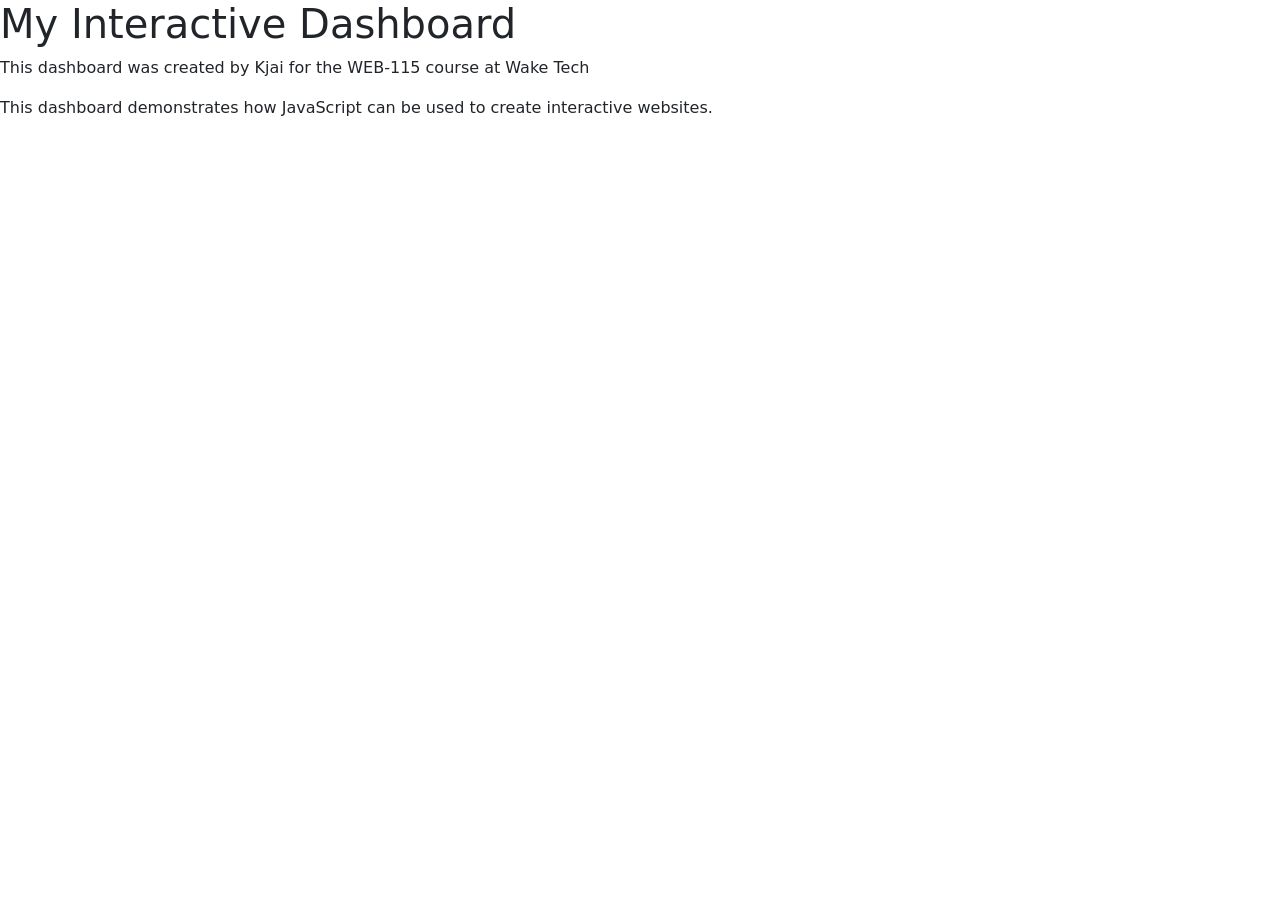
==== index.html @ 1aa9ee5b "modified:   index.html" ====
<!DOCTYPE html>
<html lang="en">
<head>
    <meta charset="UTF-8">
    <meta name="viewport" content="width=device-width, initial-scale=1.0">
    <title>Document</title>
    <link rel="stylesheet" href="css/style.css">
     <!-- Bootstrap  -->
        <link href="https://cdn.jsdelivr.net/npm/bootstrap@5.3.8/dist/css/bootstrap.min.css" 
    rel="stylesheet" integrity="sha384-sRIl4kxILFvY47J16cr9ZwB07vP4J8+LH7qKQnuqkuIAvNWLzeN8tE5YBujZqJLB" 
    crossorigin="anonymous">
         <script defer src="https://cdn.jsdelivr.net/npm/bootstrap@5.3.8/dist/js/bootstrap.bundle.min.js" 
    integrity="sha384-FKyoEForCGlyvwx9Hj09JcYn3nv7wiPVlz7YYwJrWVcXK/BmnVDxM+D2scQbITxI" 
    crossorigin="anonymous"></script>
    <script src="js/script.js" defer></script>
</head>
<body>   
    <h1>My Interactive Dashboard</h1>

    <p>This dashboard was created by Kjai for the WEB-115 course at Wake Tech</p>

    <script>document.write("This dashboard demonstrates how JavaScript can be used to create interactive websites.")</script>

    <!-- The <noscript> is for web browsers with JavaScript rendering disabled. -->
    <noscript>Unfortunately, your web browser does not support JavaScript.</noscript>

     <div class="container">
    <div class="row">
        <!-- Dashboard Content -->
    </div>
</div>
</body>
</html>
---- css/style.css ----
<style>
    body {
        background-color: lightgreen;
        font-family: Georgia, serif;
    }
</style>
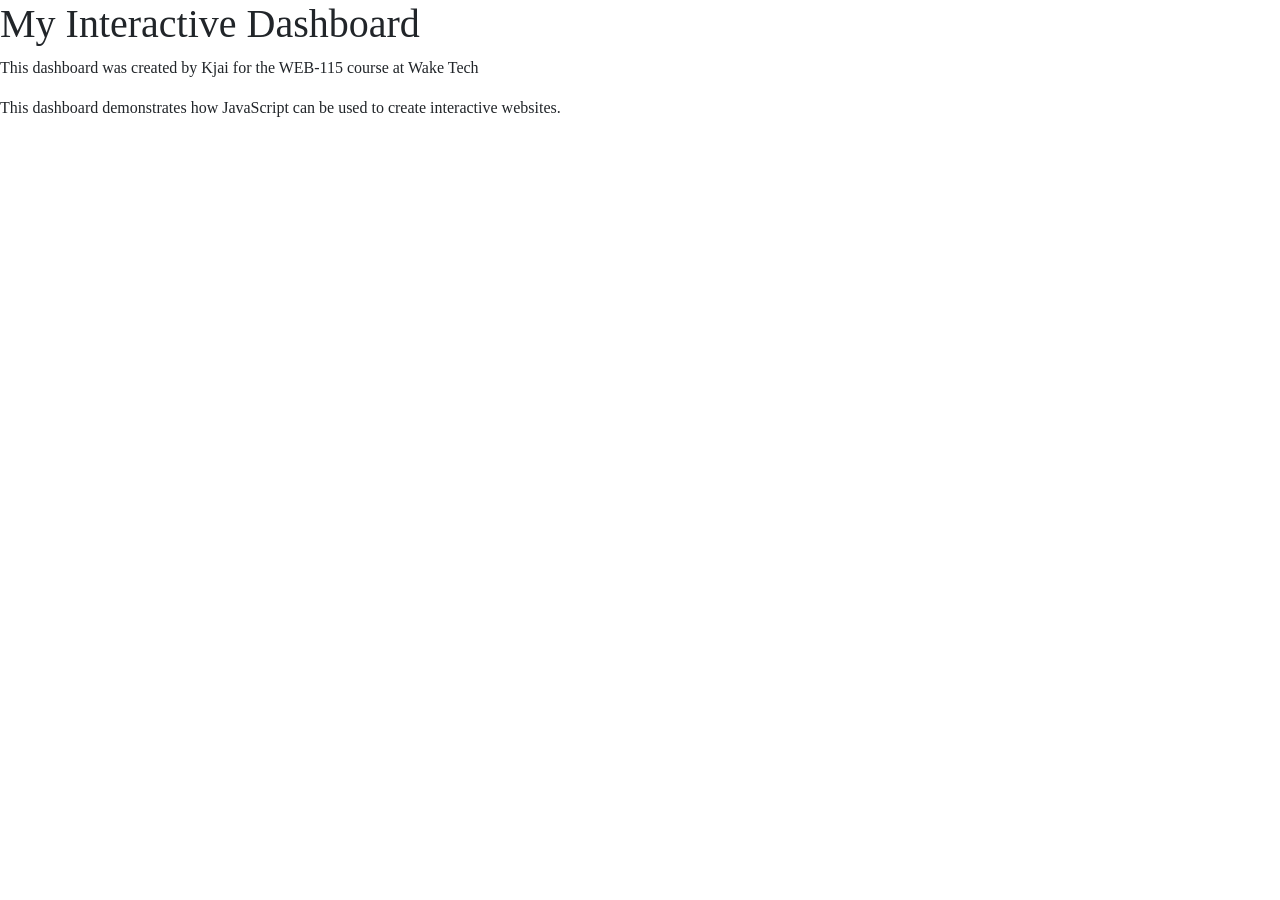
==== commit 158e75dc: "modified:   css/style.css 	modified:   index.html" ====
--- a/index.html
+++ b/index.html
@@ -4,7 +4,6 @@
     <meta charset="UTF-8">
     <meta name="viewport" content="width=device-width, initial-scale=1.0">
     <title>Document</title>
-    <link rel="stylesheet" href="css/style.css">
      <!-- Bootstrap  -->
         <link href="https://cdn.jsdelivr.net/npm/bootstrap@5.3.8/dist/css/bootstrap.min.css" 
     rel="stylesheet" integrity="sha384-sRIl4kxILFvY47J16cr9ZwB07vP4J8+LH7qKQnuqkuIAvNWLzeN8tE5YBujZqJLB" 
@@ -13,6 +12,7 @@
     integrity="sha384-FKyoEForCGlyvwx9Hj09JcYn3nv7wiPVlz7YYwJrWVcXK/BmnVDxM+D2scQbITxI" 
     crossorigin="anonymous"></script>
     <script src="js/script.js" defer></script>
+    <link rel="stylesheet" href="css/style.css">
 </head>
 <body>   
     <h1>My Interactive Dashboard</h1>
--- a/css/style.css
+++ b/css/style.css
@@ -1,6 +1,4 @@
 <style>
-    body {
-        background-color: lightgreen;
-        font-family: Georgia, serif;
-    }
+    body {background-color: lightgreen;}
+    body {font-family: Georgia, serif;}
 </style>
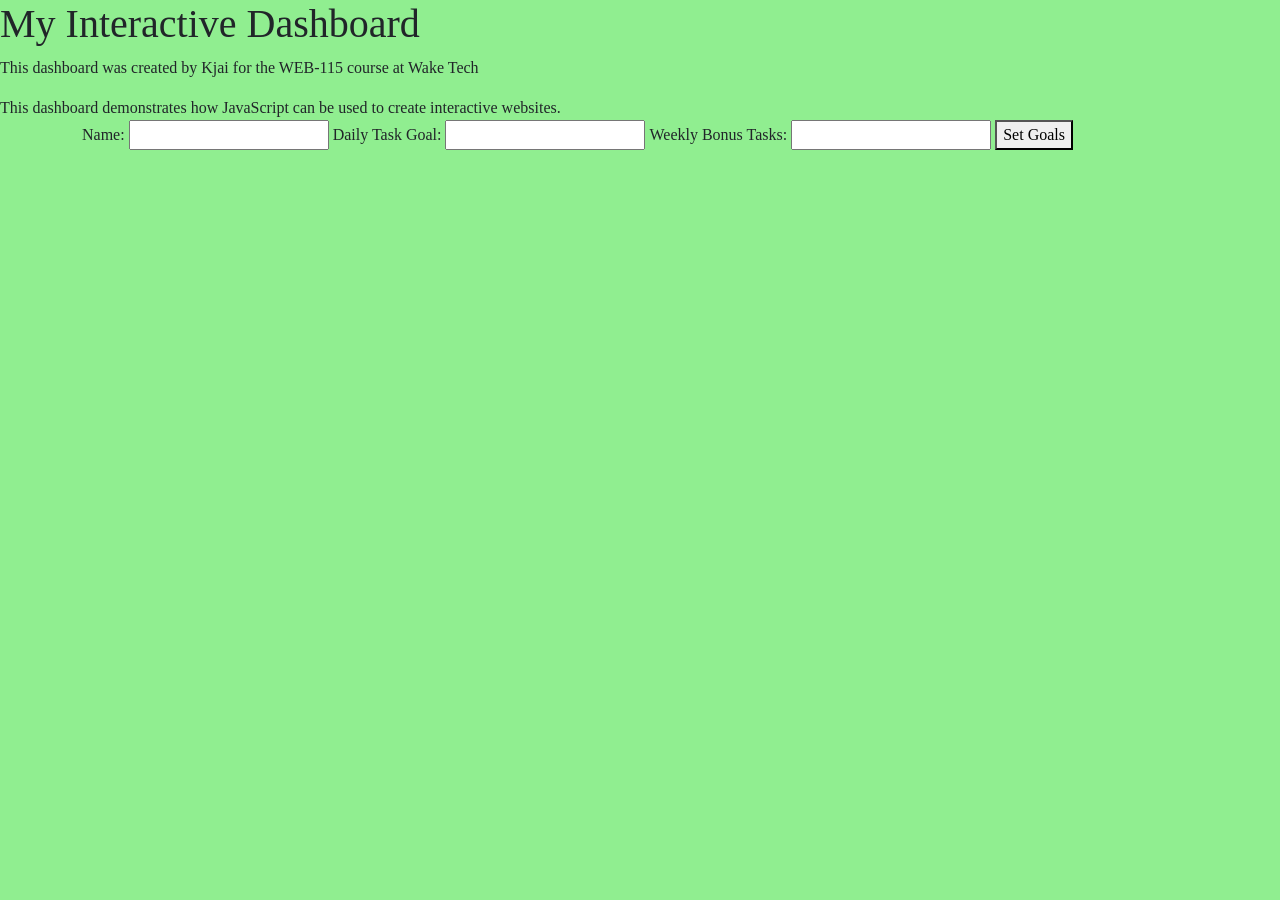
==== commit 7a7ef374: "Created weekly goal function and form" ====
--- a/index.html
+++ b/index.html
@@ -11,7 +11,6 @@
          <script defer src="https://cdn.jsdelivr.net/npm/bootstrap@5.3.8/dist/js/bootstrap.bundle.min.js" 
     integrity="sha384-FKyoEForCGlyvwx9Hj09JcYn3nv7wiPVlz7YYwJrWVcXK/BmnVDxM+D2scQbITxI" 
     crossorigin="anonymous"></script>
-    <script src="js/script.js" defer></script>
     <link rel="stylesheet" href="css/style.css">
 </head>
 <body>   
@@ -26,6 +25,24 @@
 
      <div class="container">
     <div class="row">
+        <div class="col" id="weekly-tasks">
+            <script src="js/task-manager.js" defer></script>
+
+            <form>
+                <label for="name">Name:</label>
+                <input type="text" id="name">
+
+                <label for="daily-goal">Daily Task Goal:</label>
+                <input type="number" id="daily-goal">
+
+                <label for="bonus-tasks">Weekly Bonus Tasks:</label>
+                <input type="number" id="bonus-tasks">
+
+                <button id="goal-btn">Set Goals</button>
+            </form>
+
+            <p id="goal-message"></p>
+        </div>
         <!-- Dashboard Content -->
     </div>
 </div>
--- a/css/style.css
+++ b/css/style.css
@@ -1,4 +1,4 @@
-<style>
-    body {background-color: lightgreen;}
-    body {font-family: Georgia, serif;}
-</style>+body {
+    background-color: lightgreen;
+    font-family: Georgia, serif;
+}
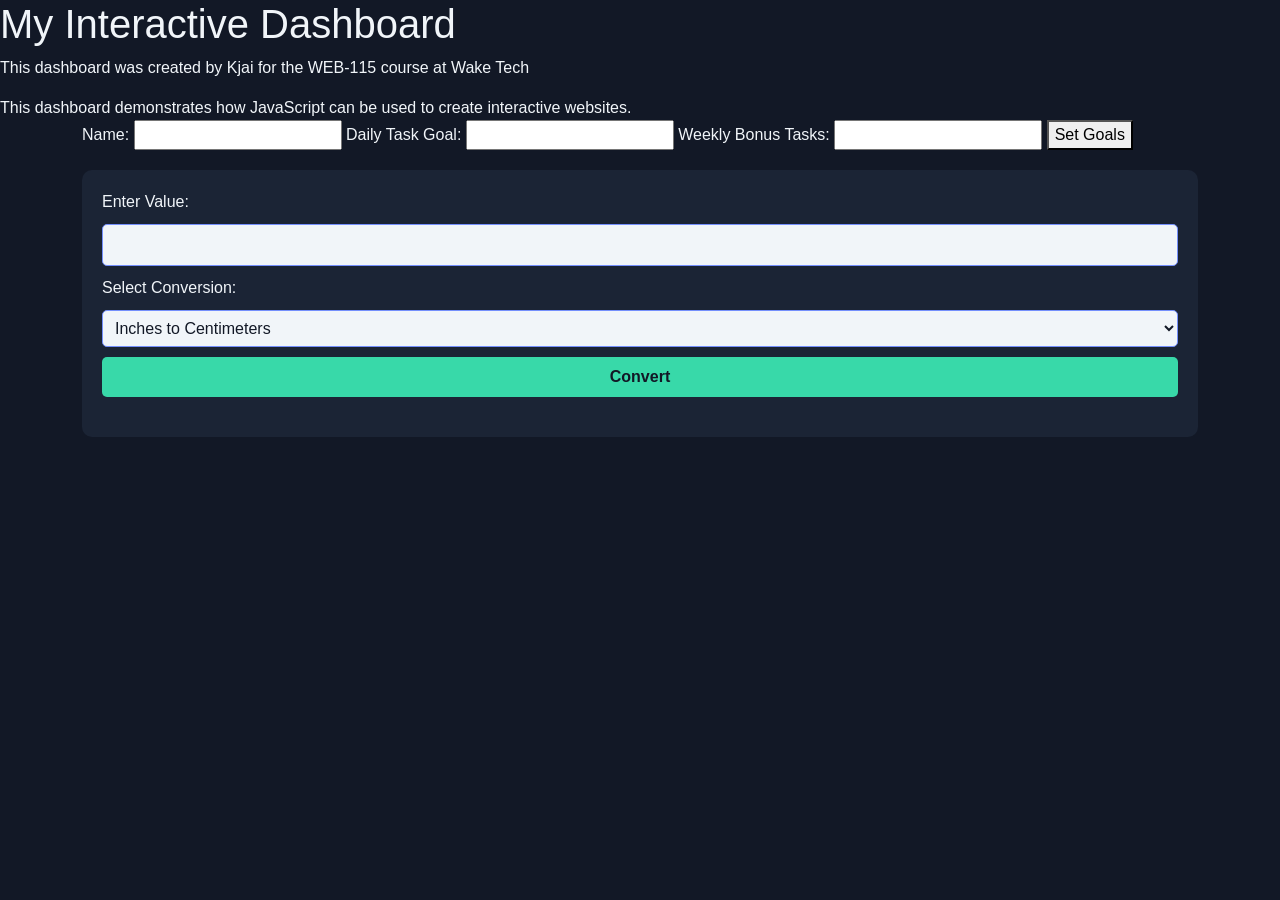
==== commit be4774b0: "Implemented working metric converter and updated site design" ====
--- a/index.html
+++ b/index.html
@@ -42,6 +42,36 @@
             </form>
 
             <p id="goal-message"></p>
+
+            <div class ="col" id="metric-converter">
+
+                <form id="metric-form">
+                    
+                    <label for="value">Enter Value:</label>
+                    <input type="number" id="value" name="value">
+
+                    <label for="conversion">Select Conversion:</label>
+
+                    <select id="conversion" name="conversion">
+                        <option value="1">Inches to Centimeters</option>
+                        <option value="2">Centimeters to Inches</option>
+                        <option value="3">Feet to Meters</option>
+                        <option value="4">Meters to Feet</option>
+                        <option value="5">Yards to Meters</option>
+                        <option value="6">Meters to Yards</option>
+                        <option value="7">Miles to Kilometers</option>
+                        <option value="8">Kilometers to Miles</option>   
+                    </select>
+
+                    <button type="submit">Convert</button>
+
+                </form>
+                
+                <p id="conversion-result"></p>
+
+                <script src="js/metric-converter.js" defer></script>
+
+            </div>
         </div>
         <!-- Dashboard Content -->
     </div>
--- a/css/style.css
+++ b/css/style.css
@@ -1,4 +1,54 @@
 body {
-    background-color: lightgreen;
-    font-family: Georgia, serif;
-}+    background-color: #121826;
+    font-family: "Trebuchet MS", sans-serif;
+    color: #F1F5F9
+}
+
+#metric-converter {
+    background-color: #1B2435;
+    padding: 20px;
+    margin-top: 20px;
+    border-radius: 10px;
+}
+
+#metric-converter form {
+    display: flex;
+    flex-direction: column;
+    gap: 10px;
+}
+
+#metric-converter input,
+#metric-converter select,
+#metric-converter button {
+    padding: 8px;
+    font-family: "Trebuchet MS", sans-serif;
+    font-size: 16px;
+    border-radius: 5px;
+}
+
+#metric-converter input,
+#metric-converter select {
+    background-color: #F1F5F9;
+    color: #121826;
+    border: 1px solid #748FFC;
+}
+
+#metric-converter button {
+    background-color: #38D9A9;
+    color: #121826;
+    border: none;
+    cursor: pointer;
+    font-weight: bold;
+}
+
+#metric-converter button:hover {
+    background-color: #748FFC;
+    color: #F1F5F9;
+}
+
+#conversion-result {
+    margin-top: 20px;
+    color: #38D9A9;
+    font-size: 18px;
+    font-weight: bold;
+}
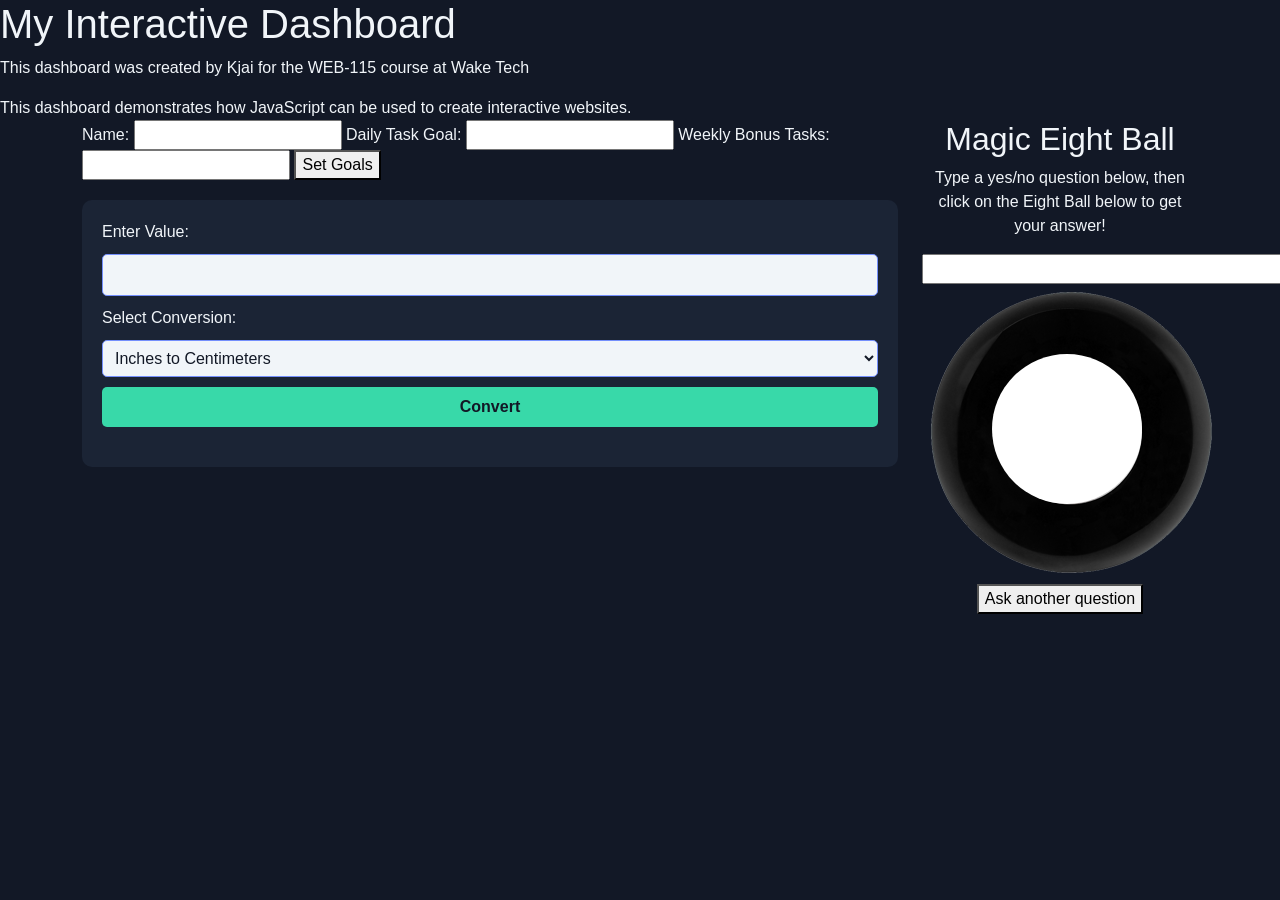
==== commit a6245894: "Add Magic Eight Ball feature with interactive game logic and styling" ====
--- a/index.html
+++ b/index.html
@@ -73,6 +73,22 @@
 
             </div>
         </div>
+
+        <div class="col" id="magic-eight-ball">
+            <script src="js/magic-eight-ball.js" defer></script>
+            <link rel="stylesheet" href="css/magic-eight-ball.css">
+            <h2 class="heading">Magic Eight Ball</h2>
+             <form>
+                <p>Type a yes/no question below, then click on the Eight Ball below to get your answer!</p>
+                <input id="question" name="question" size="80">
+                <div id="magicEightBall">
+                    <div id="circle"></div>
+                    <img id="ball" src="img/magic-eight-ball.png"/>
+                </div>
+                <button id="reset" name="reset" type="reset">Ask another question</button>
+             </form>
+             <br>
+        </div>
         <!-- Dashboard Content -->
     </div>
 </div>
--- a/css/magic-eight-ball.css
+++ b/css/magic-eight-ball.css
@@ -0,0 +1,48 @@
+
+#magic-eight-ball {
+  max-width: 300px;
+  text-align: center;
+  margin: auto;
+}
+
+#circle {
+  font-size: 12pt;
+  background-color: white;
+  color: black;
+  position: absolute;
+  margin-left: 70px;
+  margin-top: 70px;
+  height: 150px;
+  width: 150px;
+  border-radius: 50%;
+  text-wrap: wrap;
+  display: none;
+
+  display: flex;
+  justify-content: center;
+  align-items: center;
+  text-align: center;
+}
+
+
+img:active {
+  animation: shake 1s;
+  animation-iteration-count: infinite;
+}
+
+img:visited {
+  animation: none;
+}
+@keyframes shake {
+  0% { transform: translate(1px, 1px) rotate(0deg);  }
+  10% { transform: translate(-1px, -2px) rotate(-1deg); }
+  20% { transform: translate(-3px, 0px) rotate(1deg); }
+  30% { transform: translate(3px, 2px) rotate(0deg); }
+  40% { transform: translate(1px, -1px) rotate(1deg); }
+  50% { transform: translate(-1px, 2px) rotate(-1deg); }
+  60% { transform: translate(-3px, 1px) rotate(0deg); }
+  70% { transform: translate(3px, 1px) rotate(-1deg); }
+  80% { transform: translate(-1px, -1px) rotate(1deg); }
+  90% { transform: translate(1px, 2px) rotate(0deg); }
+  100% { transform: translate(1px, -2px) rotate(-1deg); }
+}
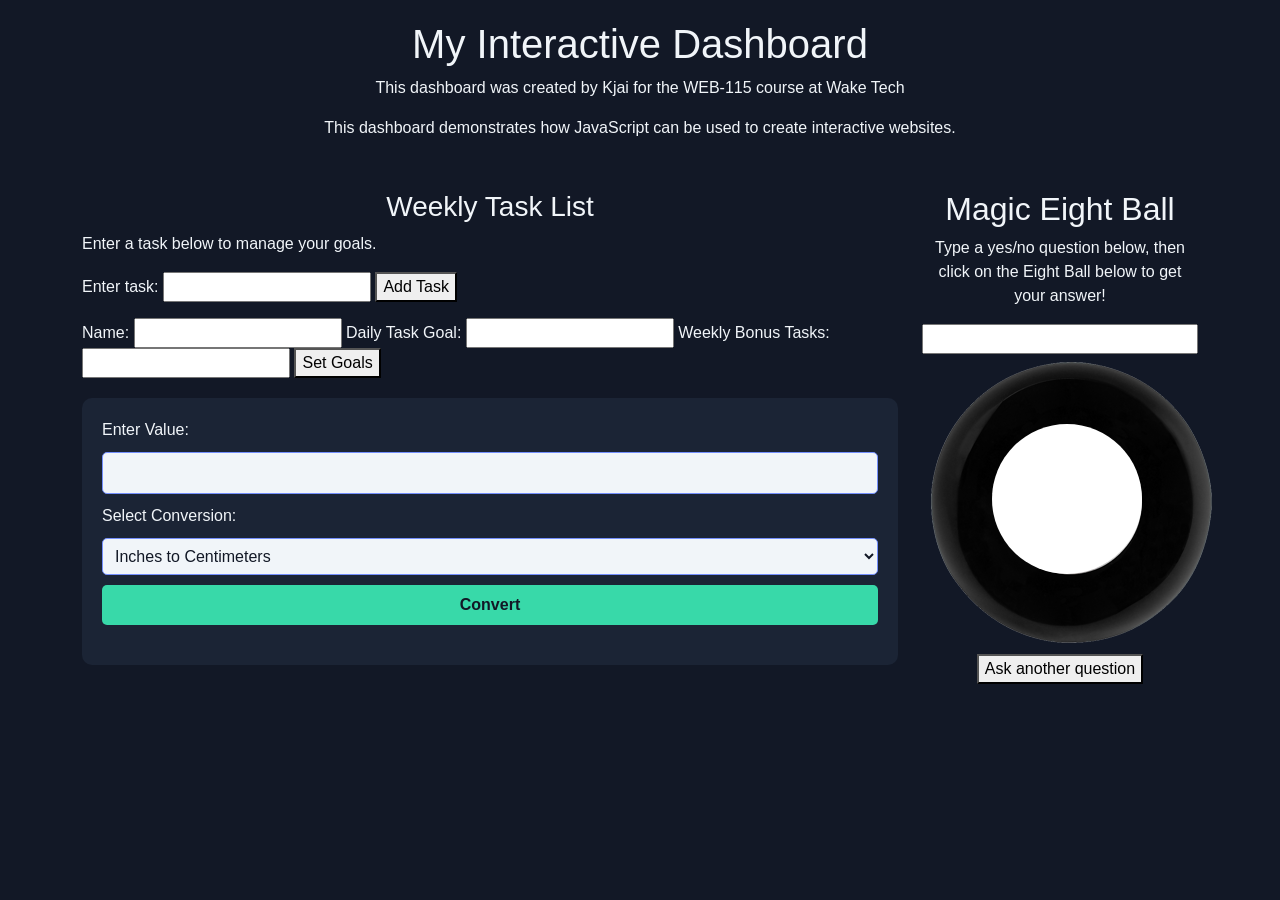
==== commit bfc72f1b: "Add weekly task management feature with input form and dynamic task list" ====
--- a/index.html
+++ b/index.html
@@ -27,7 +27,16 @@
     <div class="row">
         <div class="col" id="weekly-tasks">
             <script src="js/task-manager.js" defer></script>
-
+            
+            <div id="task-list">
+                <h3>Weekly Task List</h3>
+                <p>Enter a task below to manage your goals.</p>
+                <form>
+                    <label for="task-name">Enter task:</label>
+                    <input type="text" id="task-name">
+                    <button type="button" id="add-task">Add Task</button>
+                </form>
+            </div>
             <form>
                 <label for="name">Name:</label>
                 <input type="text" id="name">
--- a/css/style.css
+++ b/css/style.css
@@ -1,7 +1,9 @@
 body {
     background-color: #121826;
     font-family: "Trebuchet MS", sans-serif;
-    color: #F1F5F9
+    color: #F1F5F9;
+    text-align: center;
+    padding: 20px;
 }
 
 #metric-converter {
@@ -52,3 +54,21 @@
     font-size: 18px;
     font-weight: bold;
 }
+
+#weekly-tasks {
+    text-align: left;
+}
+
+#task-list h3 {
+    text-align: center;
+}
+
+#question {
+    width: 100%;
+    max-width: 100%;
+    box-sizing: border-box;
+}
+
+.container {
+    margin-top: 50px;
+}
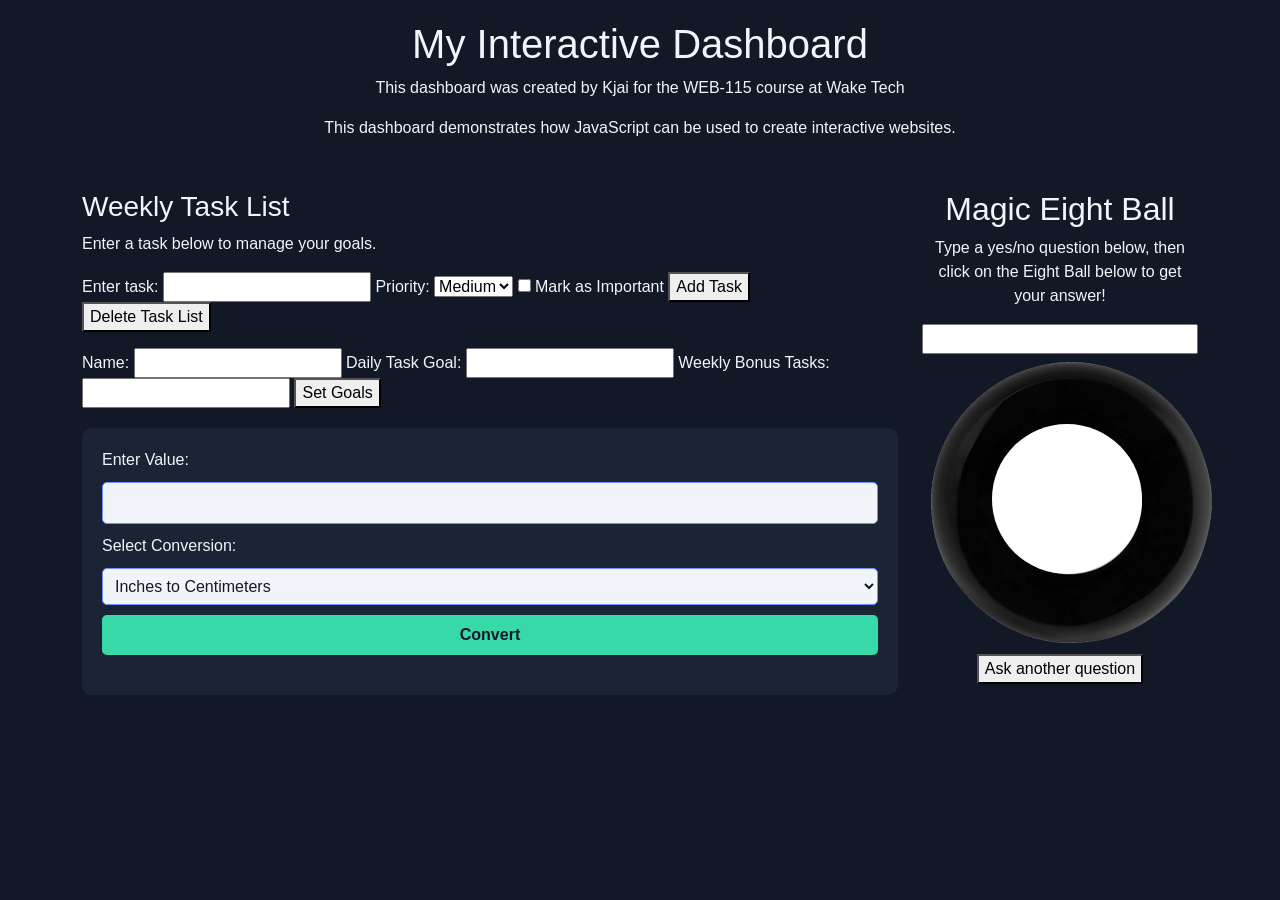
==== commit 490e17ba: "Updated task list to objects" ====
--- a/index.html
+++ b/index.html
@@ -28,15 +28,36 @@
         <div class="col" id="weekly-tasks">
             <script src="js/task-manager.js" defer></script>
             
-            <div id="task-list">
+            <div id="weekly-task-manager">
                 <h3>Weekly Task List</h3>
                 <p>Enter a task below to manage your goals.</p>
-                <form>
+
+                <form id="task-form">
                     <label for="task-name">Enter task:</label>
-                    <input type="text" id="task-name">
-                    <button type="button" id="add-task">Add Task</button>
+                    <input type="text" id="task-name" name="task-name" required>
+
+                    <label for="task-priority">Priority:</label>
+                    <select id="task-priority" name="task-priority">
+                        <option value="High">High</option>
+                        <option value="Medium" selected>Medium</option>
+                        <option value="Low">Low</option>
+                    </select>
+
+                    <label for="task-important">
+                        <input type="checkbox" id="task-important" name="task-important">
+                        Mark as Important
+                    </label>
+
+                    <button type="submit" id="add-task">Add Task</button>
                 </form>
+
+                <button type="button" id="delete-task-list">Delete Task List</button>
+
+                <div id="task-list">
+                    <!-- Task list will be added here with JavaScript -->
+                </div>
             </div>
+            
             <form>
                 <label for="name">Name:</label>
                 <input type="text" id="name">
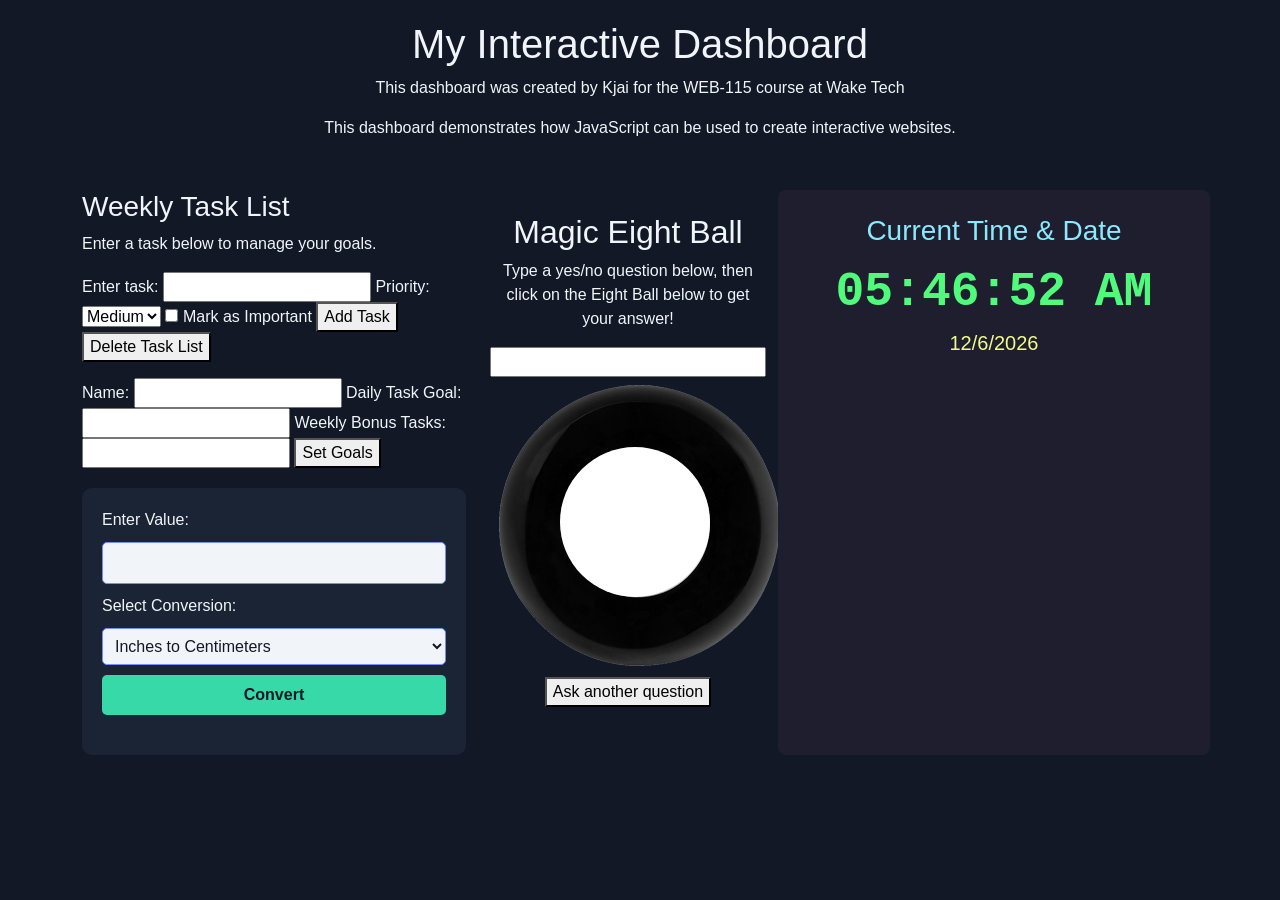
==== commit 91e2a684: "Add digital clock feature with styling and functionality" ====
--- a/index.html
+++ b/index.html
@@ -119,6 +119,15 @@
              </form>
              <br>
         </div>
+
+        <div id="digital-clock" class="col">
+            <link rel="stylesheet" href="css/digital-clock.css">
+            <script src="js/digital-clock.js" defer></script>
+
+            <h3>Current Time &amp; Date</h3>
+            <div id="clock-face"></div>
+            <p id="calendar-date"></p>
+        </div>
         <!-- Dashboard Content -->
     </div>
 </div>
--- a/css/digital-clock.css
+++ b/css/digital-clock.css
@@ -0,0 +1,24 @@
+#digital-clock {
+  background-color: #1e1e2f;
+  color: #e6e6e6;
+  padding: 1.5rem;
+  border-radius: 8px;
+  text-align: center;
+}
+
+#digital-clock h3 {
+  color: #8be9fd;
+  margin-top: 0;
+}
+
+#clock-face {
+  font-family: "Courier New", monospace;
+  font-size: 3rem;
+  font-weight: bold;
+  color: #50fa7b;
+}
+
+#calendar-date {
+  font-size: 1.25rem;
+  color: #f1fa8c;
+}
